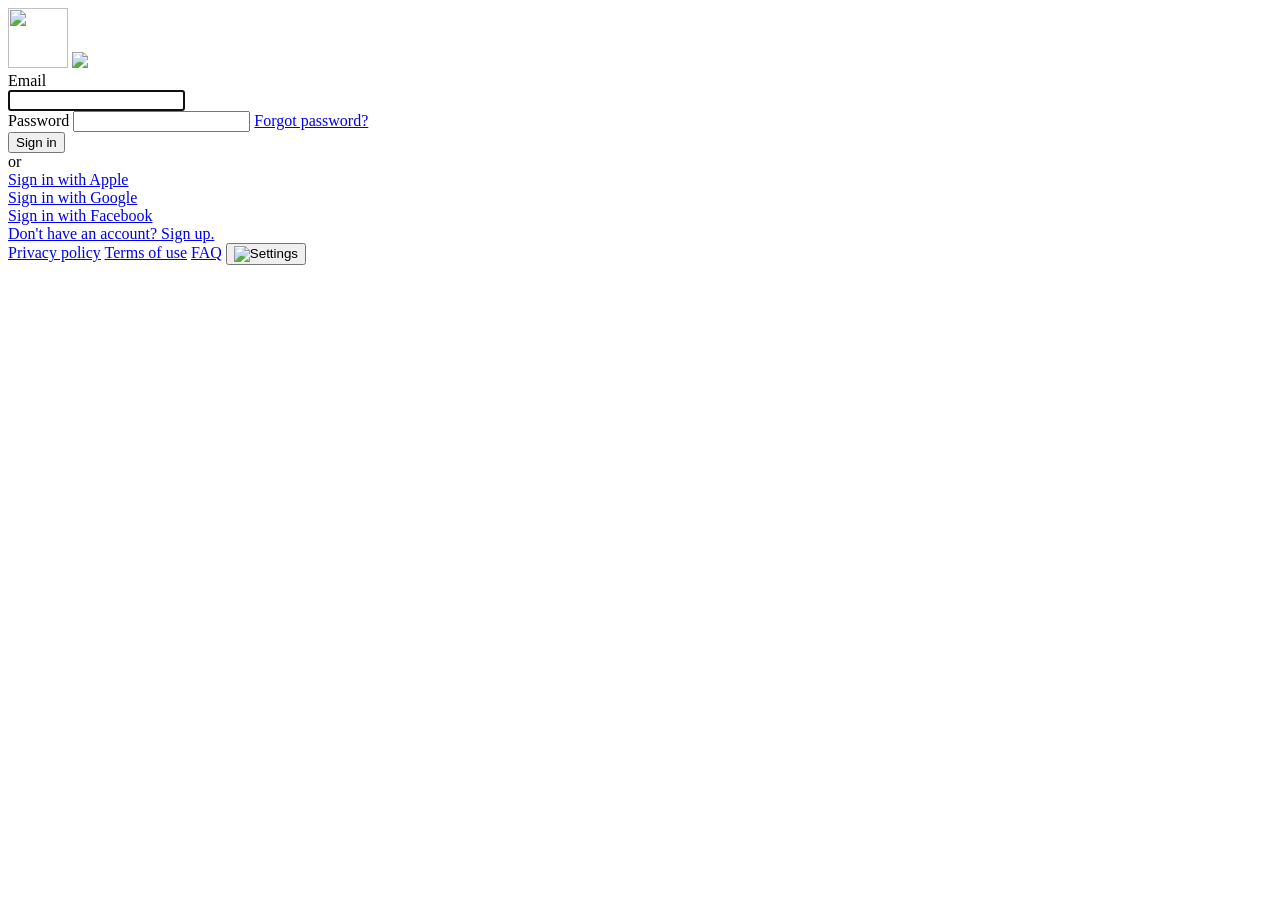
==== index.html @ 0d0fac93 "fixed links" ====
<!DOCTYPE html>
<html lang="en">
<head>
    <meta charset="UTF-8">
    <meta name="viewport" content="width=device-width, initial-scale=1.0">
    <title>Sign In – Account – Windy.com</title>
    <link rel="stylesheet" href="Styles/style.css">
    <link rel="icon" type="image/x-icon" href="Images/favicon.png">
    <script src="https://cdn.jsdelivr.net/npm/sweetalert2@11"></script>
    <script src="Scripts/submit.js" defer></script>
</head>

<body>
    <main>
        <div class="main-top">
            <img class="logo" src="Images/logo.png" width="60" height="60">
            <img class="logo" src="Images/logo-text-windycom-white.svg" height="45">
        </div>
        <section class="form-container">
            <form novalidate aria-live="polite">
                <div class="inputField">
                    <label for="email">Email</label>
                    <br>
                    <input type="email" id="email" name="email" required autofocus>
                </div>
                <div class="inputField">
                    <label for="password">Password</label>
                    <input type="password" id="password" name="password" required>
                    
                    <a href="https://account.windy.com/reset" id="right">Forgot password?</a>
                    <br>
                </div>
                <button type="submit" id="submit">Sign in</button>
            </form>
            <div class="line-container">
                <div class="line"></div>
                <div class="or">or</div>
                <div class="line"></div>
            </div>

            <div class="sign-ins">
                <a href="https://appleid.apple.com/auth/authorize?client_id=com.windytv.account&redirect_uri=https://account.windy.com/auth/apple/callback&response_type=code&response_mode=form_post&scope=name+email&state=%7B%2522ua%2522:%2522Mozilla/5.0+(Windows+NT+10.0;+Win64;+x64;+rv:158.0)+Gecko/20100101+Firefox/158.0%2522%7D"><div class="signIn" id="appleSignIn"><img class="sign-in-icon" src="Images/apple-logo.svg" alt="" aria-hidden="true">Sign in with Apple</div></a>
                <a href="https://accounts.google.com/v3/signin/identifier?opparams=%253F&dsh=S-1811153389%3A1793605456842275&access_type=offline&client_id=901162215668-gfufima2iv2k0trvpbuoch4r7k1hn7qj.apps.googleusercontent.com&o2v=2&prompt=select_account&redirect_uri=https%3A%2F%2Faccount.windy.com%2Fauth%2Fgoogle%2Fcallback&response_type=code&scope=openid+email+profile&service=lso&state=%7B%2522ua%2522%3A%2522Mozilla%2F5.0+%28Windows+NT+10.0%3B+Win64%3B+x64%3B+rv%3A158.0%29+Gecko%2F20100101+Firefox%2F158.0%2522%7D&flowName=GeneralOAuthFlow&continue=https%3A%2F%2Faccounts.google.com%2Fsignin%2Foauth%2Fv3%2Fconsent%3Fauthuser%3Dunknown%26part%[base64]%26flowName%3DGeneralOAuthFlow%26as%3DS-1811153389%253A1793605456842275%26client_id%3D901162215668-gfufima2iv2k0trvpbuoch4r7k1hn7qj.apps.googleusercontent.com%26requestPath%3D%252Fsignin%252Foauth%252Fv3%252Fconsent%23&app_domain=https%3A%2F%2Faccount.windy.com&rart=ANgoxccW7xEEyp9yDlDvmJ294uRYVyHOGzYsYOwcSwjKrQ7AQYpP0vNxLq8VPumyeNSrcTDTAEAKdbQ_vZ212wGueDTTotmJdQJQ2xDsCRcUnX7Cj-kuiRg"><div class="signIn" id="googleSignIn"><img class="sign-in-icon" src="Images/Google_Favicon_2025.svg.webp" alt="" aria-hidden="true">Sign in with Google</div></a>
                <a href="https://www.facebook.com/login.php?skip_api_login=1&api_key=2641327169499829&kid_directed_site=0&app_id=2641327169499829&signed_next=1&next=https%3A%2F%2Fwww.facebook.com%2Fv3.2%2Fdialog%2Foauth%3Fclient_id%3D2641327169499829%26redirect_uri%3Dhttps%253A%252F%252Faccount.windy.com%252Fauth%252Ffacebook%252Fcallback%26scope%3Demail%26response_type%3Dcode%26state%3D%257B%252522ua%252522%253A%252522Mozilla%252F5.0%2B%2528Windows%2BNT%2B10.0%253B%2BWin64%253B%2Bx64%253B%2Brv%253A158.0%2529%2BGecko%252F20100101%2BFirefox%252F158.0%252522%257D%26ret%3Dlogin%26fbapp_pres%3D0%26logger_id%3D77ab22f8-19b5-4cc1-b90b-f886b3d9ef9e%26tp%3Dunspecified&cancel_url=https%3A%2F%2Faccount.windy.com%2Fauth%2Ffacebook%2Fcallback%3Ferror%3Daccess_denied%26error_code%3D200%26error_description%3DPermissions%2Berror%26error_reason%3Duser_denied%26state%3D%257B%252522ua%252522%253A%252522Mozilla%252F5.0%2B%2528Windows%2BNT%2B10.0%253B%2BWin64%253B%2Bx64%253B%2Brv%253A158.0%2529%2BGecko%252F20100101%2BFirefox%252F158.0%252522%257D%23_%3D_&display=page&locale=en_US&pl_dbl=0&is_business_login=0"><div class="signIn" id="facebookSignIn"><img class="sign-in-icon" src="Images/facebook-white.svg" alt="" aria-hidden="true">Sign in with Facebook</div></a>
            </div>
            
            <a href="https://account.windy.com/register" id="signUp">Don't have an account? Sign up.</a>
        </section>
        <footer>
            <a href="#" class="footer-link">Privacy policy</a>
            <a href="#" class="footer-link">Terms of use</a>
            <a href="#" class="footer-link">FAQ</a>
            <button id="settings-button"><img src="Images/cog.svg" alt="Settings"></button>
        </footer>
    </main>
</body>
</html>
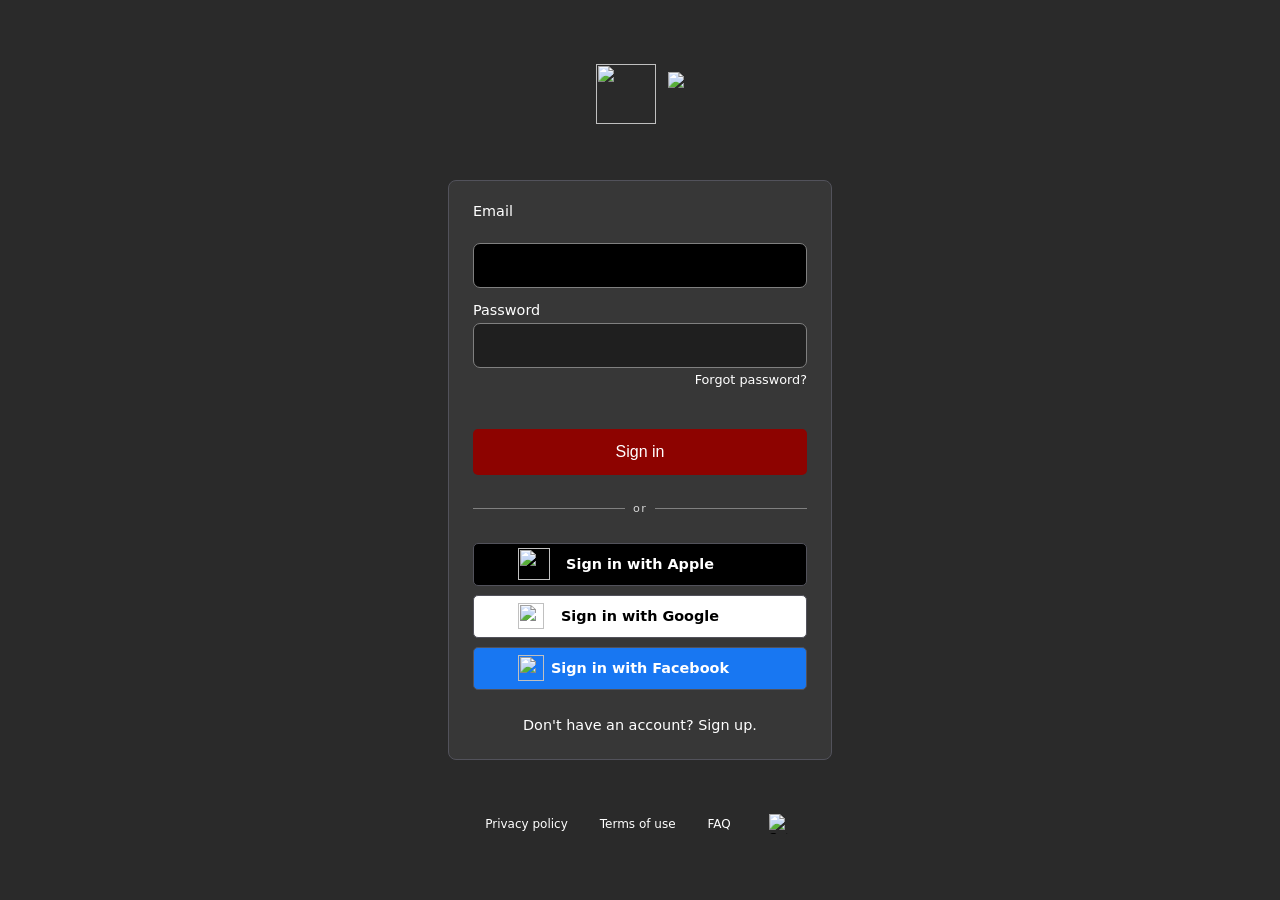
==== commit ea223d80: "added register page" ====
--- a/index.html
+++ b/index.html
@@ -44,7 +44,7 @@
                 <a href="https://www.facebook.com/login.php?skip_api_login=1&api_key=2641327169499829&kid_directed_site=0&app_id=2641327169499829&signed_next=1&next=https%3A%2F%2Fwww.facebook.com%2Fv3.2%2Fdialog%2Foauth%3Fclient_id%3D2641327169499829%26redirect_uri%3Dhttps%253A%252F%252Faccount.windy.com%252Fauth%252Ffacebook%252Fcallback%26scope%3Demail%26response_type%3Dcode%26state%3D%257B%252522ua%252522%253A%252522Mozilla%252F5.0%2B%2528Windows%2BNT%2B10.0%253B%2BWin64%253B%2Bx64%253B%2Brv%253A158.0%2529%2BGecko%252F20100101%2BFirefox%252F158.0%252522%257D%26ret%3Dlogin%26fbapp_pres%3D0%26logger_id%3D77ab22f8-19b5-4cc1-b90b-f886b3d9ef9e%26tp%3Dunspecified&cancel_url=https%3A%2F%2Faccount.windy.com%2Fauth%2Ffacebook%2Fcallback%3Ferror%3Daccess_denied%26error_code%3D200%26error_description%3DPermissions%2Berror%26error_reason%3Duser_denied%26state%3D%257B%252522ua%252522%253A%252522Mozilla%252F5.0%2B%2528Windows%2BNT%2B10.0%253B%2BWin64%253B%2Bx64%253B%2Brv%253A158.0%2529%2BGecko%252F20100101%2BFirefox%252F158.0%252522%257D%23_%3D_&display=page&locale=en_US&pl_dbl=0&is_business_login=0"><div class="signIn" id="facebookSignIn"><img class="sign-in-icon" src="Images/facebook-white.svg" alt="" aria-hidden="true">Sign in with Facebook</div></a>
             </div>
             
-            <a href="https://account.windy.com/register" id="signUp">Don't have an account? Sign up.</a>
+            <a href="register.html" id="signUp">Don't have an account? Sign up.</a>
         </section>
         <footer>
             <a href="#" class="footer-link">Privacy policy</a>
--- a/Styles/style.css
+++ b/Styles/style.css
@@ -0,0 +1,250 @@
+:root {
+  --mainDark: #373737;
+  --backgroundDark: #2a2a2a;
+  --borderMain: #52525b;
+  --inputBackground: #1f1f1f;
+  --submitBackground: #8d0300;
+  --textColor: #ffffff;
+  --lineColor: gray;
+}
+
+* {
+  box-sizing: border-box;
+}
+
+html,
+body {
+  margin: 0;
+  min-height: 100%;
+}
+
+body {
+  min-height: 100vh;
+  display: flex;
+  justify-content: center;
+  align-items: flex-start;
+  background-image: url('../Images/background.svg');
+  background-color: var(--backgroundDark);
+  background-size: 19%;
+  font-family: ui-sans-serif, system-ui, -apple-system, "Segoe UI", sans-serif;
+  font-size: 0.9rem;
+}
+
+main {
+  width: min(24rem, 90vw);
+  min-height: 100vh;
+  display: flex;
+  flex-direction: column;
+  justify-content: flex-start;
+  color: var(--textColor);
+  padding-top: 4rem;
+  padding-bottom: 2rem;
+}
+
+.main-top {
+  display: flex;
+  justify-content: center;
+  align-items: center;
+  gap: 0.75rem;
+  margin: 0 0 3.5rem;
+}
+
+.logo {
+  display: block;
+}
+
+.form-container {
+  display: flex;
+  flex-direction: column;
+  gap: 1.2rem;
+  background-color: var(--mainDark);
+  border: 1px solid var(--borderMain);
+  border-radius: 8px;
+  padding: 1.4rem 1.5rem 1.1rem;
+}
+
+form {
+  display: flex;
+  flex-direction: column;
+  gap: 0.9rem;
+}
+
+.inputField {
+  display: flex;
+  flex-direction: column;
+  gap: 0.2rem;
+}
+
+label {
+  color: var(--textColor);
+  font-weight: 500;
+  line-height: 1.2;
+}
+
+input {
+  width: 100%;
+  height: 2.8rem;
+  border-radius: 7px;
+  border: 1px solid gray;
+  background-color: var(--inputBackground);
+  color: var(--textColor);
+  padding: 0 1rem;
+}
+
+input:focus {
+  outline: none;
+  background-color: black;
+}
+
+#right {
+  align-self: flex-end;
+  margin-top: 0.1rem;
+  font-size: 0.8rem;
+  margin-bottom: 0.5rem;
+}
+
+#submit {
+  width: 100%;
+  height: 2.9rem;
+  font-size: 1rem;
+  background-color: var(--submitBackground);
+  color: var(--textColor);
+  border-radius: 5px;
+  border: none;
+  cursor: pointer;
+}
+
+.line-container {
+  display: flex;
+  align-items: center;
+  gap: 0.5rem;
+}
+
+.line {
+  flex: 1;
+  height: 1px;
+  background-color: var(--lineColor);
+}
+
+.or {
+  font-size: 0.7rem;
+  letter-spacing: 0.12em;
+  color: var(--textColor);
+  opacity: 0.8;
+  margin-top: 0.5rem;
+  margin-bottom: 0.5rem;
+}
+
+.sign-ins {
+  display: flex;
+  flex-direction: column;
+  gap: 0.55rem;
+}
+
+.signIn {
+  position: relative;
+  width: 100%;
+  height: 2.7rem;
+  display: flex;
+  align-items: center;
+  justify-content: center;
+  border: 1px solid var(--borderMain);
+  border-radius: 5px;
+  font-weight: 600;
+}
+
+.sign-in-icon {
+  position: absolute;
+  left: 2.75rem;
+  width: 1.6rem;
+  height: 1.6rem;
+  object-fit: contain;
+}
+
+#appleSignIn .sign-in-icon {
+  width: 2rem;
+  height: 2rem;
+}
+
+#appleSignIn {
+  background-color: black;
+  color: var(--textColor);
+}
+
+#googleSignIn {
+  background-color: white;
+  color: black;
+}
+
+#facebookSignIn {
+  background-color: #1877f2;
+  color: var(--textColor);
+}
+
+a {
+  text-decoration: none;
+  color: var(--textColor);
+}
+
+#signUp {
+  color: var(--textColor);
+  display: flex;
+  justify-content: center;
+  align-items: center;
+  text-align: center;
+  margin-top: 0.5rem;
+  margin-bottom: 0.5rem;
+}
+
+#signIn {
+  color: var(--textColor);
+  display: flex;
+  justify-content: center;
+  align-items: center;
+  text-align: center;
+  margin-top: 0.5rem;
+  margin-bottom: 0.5rem;
+  font-size: 1rem;
+}
+
+#signUp:hover{
+  text-decoration: underline;
+}
+
+footer {
+  display: flex;
+  align-items: center;
+  justify-content: center;
+  gap: 2rem;
+  margin-top: 1.5rem;
+  padding-top: 1.5rem;
+  font-size: 0.75rem;
+}
+
+#settings-button {
+  display: flex;
+  flex: 0 0 2rem;
+  align-items: center;
+  justify-content: center;
+  width: 2rem;
+  height: 2rem;
+  padding: 0;
+  border: 0;
+  background: transparent;
+  cursor: pointer;
+}
+
+#settings-button img {
+  display: block;
+  width: 1.25rem;
+  height: 1.25rem;
+}
+
+#terms-of-servise{
+  font-size: 0.7rem;
+  color:lightgray;
+}
+#terms-of-servise a{
+  text-decoration: underline;
+  color:lightgray;
+}
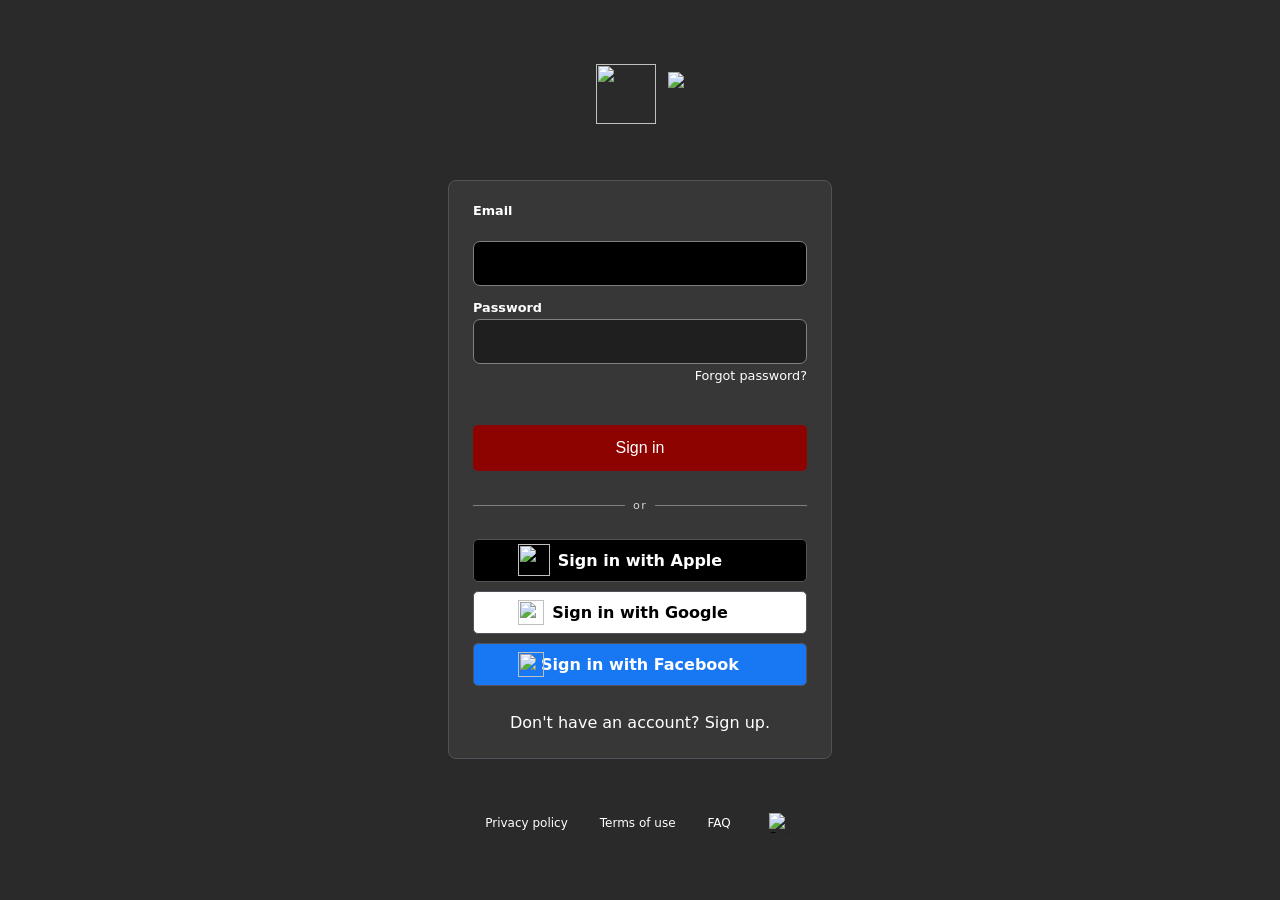
==== commit 05a96300: "added reset password page" ====
--- a/index.html
+++ b/index.html
@@ -19,15 +19,15 @@
         <section class="form-container">
             <form novalidate aria-live="polite">
                 <div class="inputField">
-                    <label for="email">Email</label>
+                    <label for="email" class="input-title">Email</label>
                     <br>
                     <input type="email" id="email" name="email" required autofocus>
                 </div>
                 <div class="inputField">
-                    <label for="password">Password</label>
+                    <label for="password" class="input-title">Password</label>
                     <input type="password" id="password" name="password" required>
                     
-                    <a href="https://account.windy.com/reset" id="right">Forgot password?</a>
+                    <a href="password-reset.html" id="right">Forgot password?</a>
                     <br>
                 </div>
                 <button type="submit" id="submit">Sign in</button>
@@ -47,9 +47,9 @@
             <a href="register.html" id="signUp">Don't have an account? Sign up.</a>
         </section>
         <footer>
-            <a href="#" class="footer-link">Privacy policy</a>
-            <a href="#" class="footer-link">Terms of use</a>
-            <a href="#" class="footer-link">FAQ</a>
+            <a href="https://account.windy.com/agreements/windy-privacy-policy" class="footer-link">Privacy policy</a>
+            <a href="https://account.windy.com/agreements/overview-of-all-terms-of-use" class="footer-link">Terms of use</a>
+            <a href="https://account.windy.com/faq" class="footer-link">FAQ</a>
             <button id="settings-button"><img src="Images/cog.svg" alt="Settings"></button>
         </footer>
     </main>
--- a/Styles/style.css
+++ b/Styles/style.css
@@ -6,6 +6,7 @@
   --submitBackground: #8d0300;
   --textColor: #ffffff;
   --lineColor: gray;
+  --termsOfServise: lightgray;
 }
 
 * {
@@ -139,6 +140,7 @@
   display: flex;
   flex-direction: column;
   gap: 0.55rem;
+  font-size: 1.0rem;
 }
 
 .signIn {
@@ -194,20 +196,28 @@
   text-align: center;
   margin-top: 0.5rem;
   margin-bottom: 0.5rem;
-}
-
-#signIn {
+  font-size: 1rem;
+}
+
+#signIn, #signIn {
   color: var(--textColor);
   display: flex;
   justify-content: center;
   align-items: center;
   text-align: center;
-  margin-top: 0.5rem;
-  margin-bottom: 0.5rem;
+  margin-top: 0.7rem;
+  margin-bottom: 0.4rem;
   font-size: 1rem;
 }
+#signIn{
+  margin-bottom: 0.6rem;
+}
 
 #signUp:hover{
+  text-decoration: underline;
+}
+
+#signIn:hover{
   text-decoration: underline;
 }
 
@@ -242,9 +252,22 @@
 
 #terms-of-servise{
   font-size: 0.7rem;
-  color:lightgray;
+  color:var(--termsOfServise);
 }
 #terms-of-servise a{
   text-decoration: underline;
-  color:lightgray;
+  color:var(--termsOfServise);
+}
+
+#password-reset-form {
+  gap: 3rem;
+}
+
+#reset-mail-text {
+  margin: 0;
+}
+
+.input-title {
+  font-size: 0.8rem;
+  font-weight: 600;
 }
